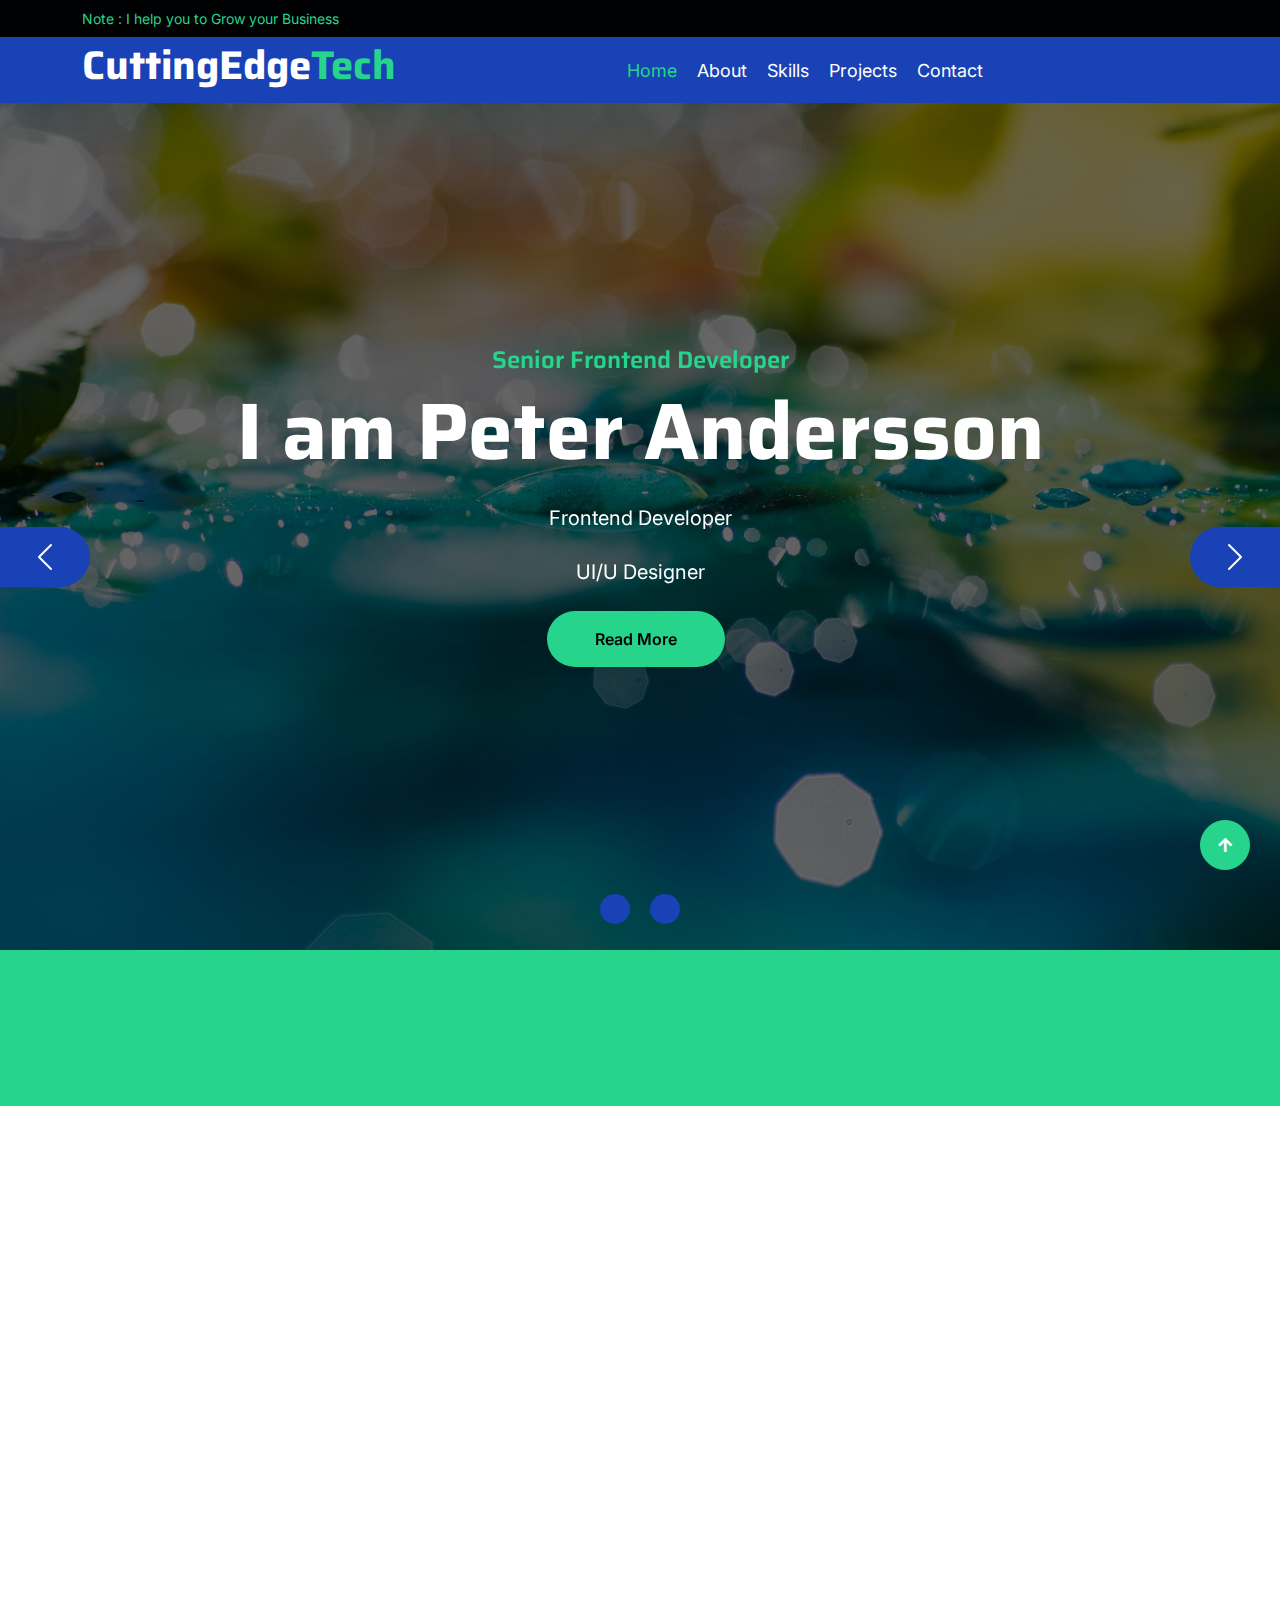
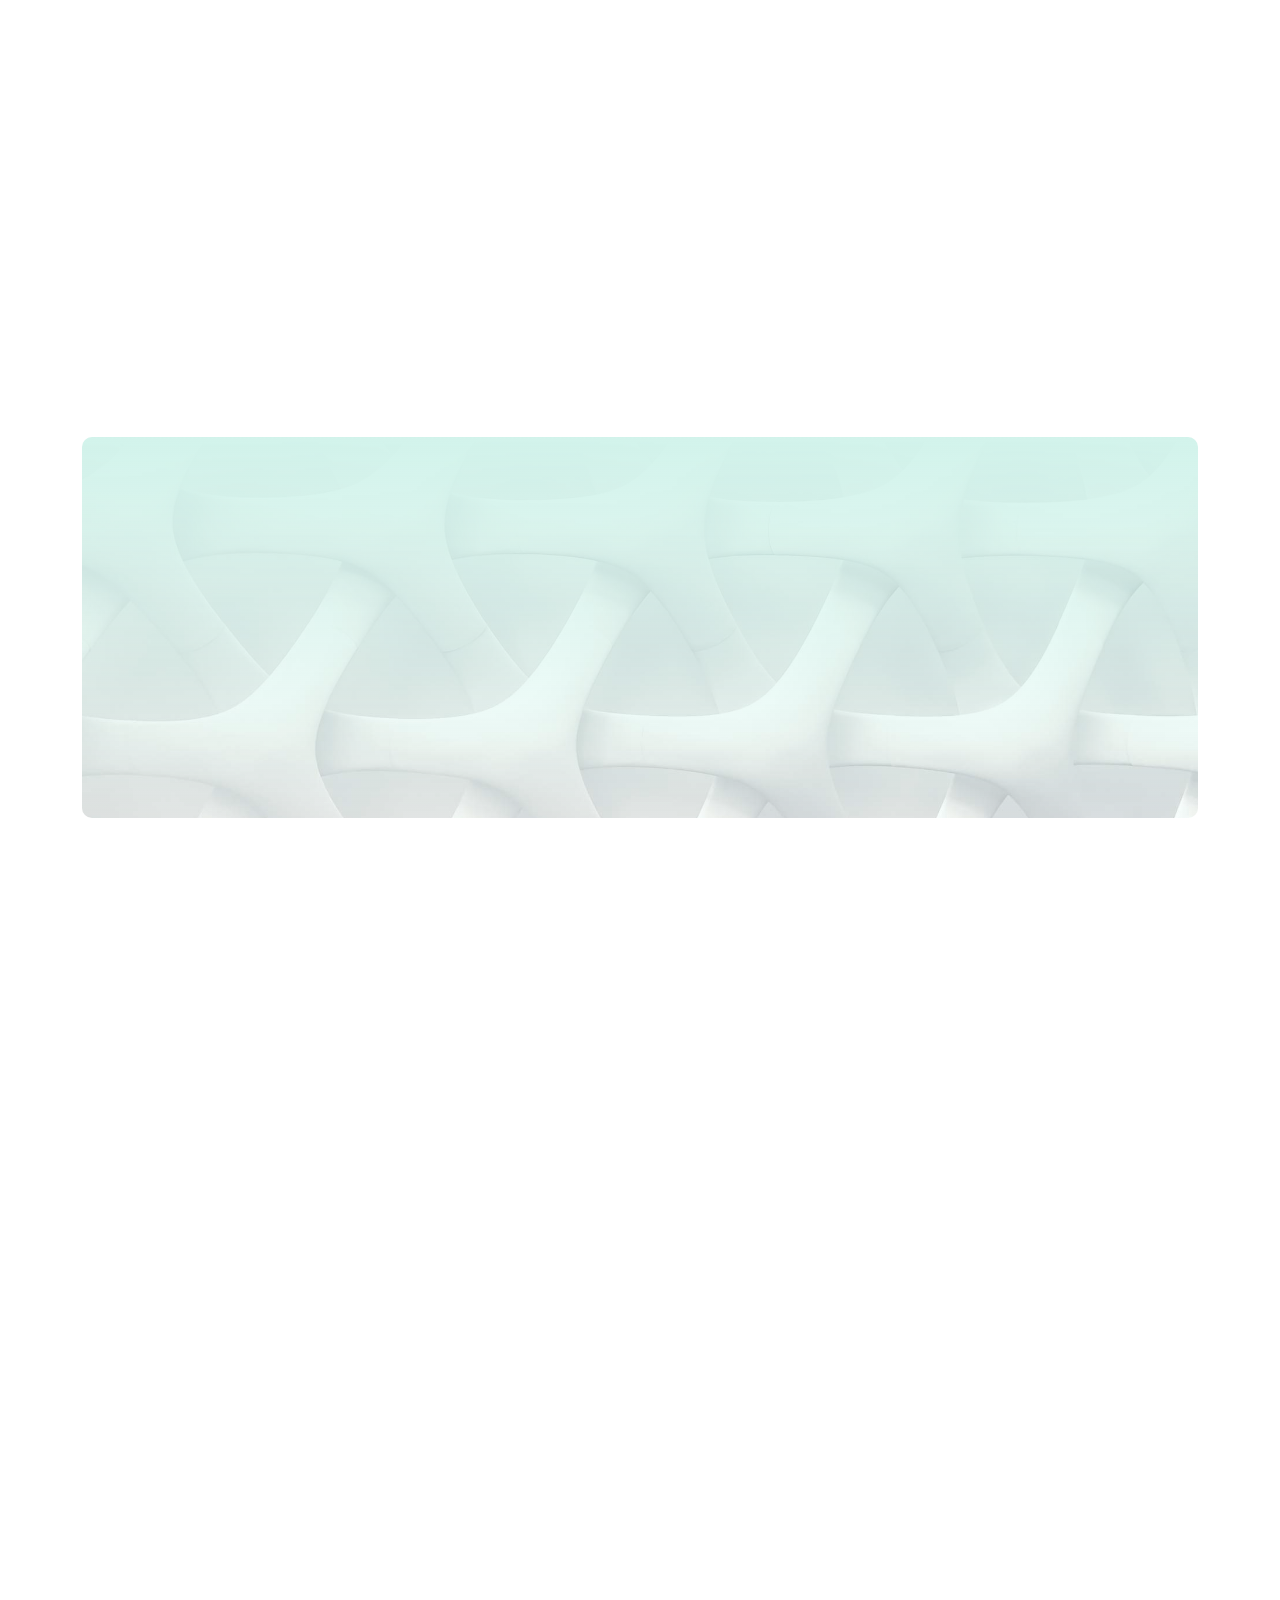
==== index.html @ ae0ea830 "initialize" ====
<!DOCTYPE html>
<html lang="en">

    <head>
        <meta charset="utf-8">
        <title>Peter Andersson</title>
        <meta content="width=device-width, initial-scale=1.0" name="viewport">
        <meta content="" name="keywords">
        <meta content="" name="description">

        <!-- Google Web Fonts -->
        <link rel="preconnect" href="https://fonts.googleapis.com">
        <link rel="preconnect" href="https://fonts.gstatic.com" crossorigin>
        <link href="https://fonts.googleapis.com/css2?family=Inter:wght@400;500;600&family=Saira:wght@500;600;700&display=swap" rel="stylesheet"> 

        <!-- Icon Font Stylesheet -->
        <link href="https://cdnjs.cloudflare.com/ajax/libs/font-awesome/5.10.0/css/all.min.css" rel="stylesheet">
        <link href="https://cdn.jsdelivr.net/npm/bootstrap-icons@1.4.1/font/bootstrap-icons.css" rel="stylesheet">

        <!-- Libraries Stylesheet -->
        <link href="lib/animate/animate.min.css" rel="stylesheet">
        <link href="lib/owlcarousel/assets/owl.carousel.min.css" rel="stylesheet">

        <!-- Customized Bootstrap Stylesheet -->
        <link href="css/bootstrap.min.css" rel="stylesheet">

        <!-- Template Stylesheet -->
        <link href="css/style.css" rel="stylesheet">
    </head>

    <body>
        <!-- Spinner Start -->
        <div id="spinner" class="show position-fixed translate-middle w-100 vh-100 top-50 start-50 d-flex align-items-center justify-content-center">
            <div class="spinner-grow text-primary" role="status"></div>
        </div>
        <!-- Spinner End -->

        <!-- Topbar Start -->
        <div class="container-fluid bg-dark py-2 d-none d-md-flex">
            <div class="container">
                <div class="d-flex justify-content-between topbar">
                    <!-- <div class="top-info">
                        <small class="me-3 text-white-50"><a href="#"><i class="fas fa-map-marker-alt me-2 text-secondary"></i></a>23 Ranking Street, New York</small>
                        <small class="me-3 text-white-50"><a href="#"><i class="fas fa-envelope me-2 text-secondary"></i></a>Email@Example.com</small>
                    </div> -->
                    <div id="note" class="text-secondary d-none d-xl-flex"><small>Note : I help you to Grow your Business</small></div>
                    <!-- <div class="top-link">
                        <a href="" class="bg-light nav-fill btn btn-sm-square rounded-circle"><i class="fab fa-facebook-f text-primary"></i></a>
                        <a href="" class="bg-light nav-fill btn btn-sm-square rounded-circle"><i class="fab fa-twitter text-primary"></i></a>
                        <a href="" class="bg-light nav-fill btn btn-sm-square rounded-circle"><i class="fab fa-instagram text-primary"></i></a>
                        <a href="" class="bg-light nav-fill btn btn-sm-square rounded-circle me-0"><i class="fab fa-linkedin-in text-primary"></i></a>
                    </div> -->
                </div>
            </div>
        </div>
        <!-- Topbar End -->

        <!-- Navbar Start -->
        <div class="container-fluid bg-primary">
            <div class="container">
                <nav class="navbar navbar-dark navbar-expand-lg py-0">
                    <a href="index.html" class="navbar-brand">
                        <h1 class="text-white fw-bold d-block">CuttingEdge<span class="text-secondary">Tech</span> </h1>
                    </a>
                    <button type="button" class="navbar-toggler me-0" data-bs-toggle="collapse" data-bs-target="#navbarCollapse">
                        <span class="navbar-toggler-icon"></span>
                    </button>
                    <div class="collapse navbar-collapse bg-transparent" id="navbarCollapse">
                        <div class="navbar-nav ms-auto mx-xl-auto p-0">
                            <a href="index.html" class="nav-item nav-link active text-secondary">Home</a>
                            <a href="about.html" class="nav-item nav-link">About</a>
                            <a href="service.html" class="nav-item nav-link">Skills</a>
                            <a href="project.html" class="nav-item nav-link">Projects</a>
                            <a href="contact.html" class="nav-item nav-link">Contact</a>
                            <!-- <div class="nav-item dropdown">
                                <a href="#" class="nav-link dropdown-toggle" data-bs-toggle="dropdown">Pages</a>
                                <div class="dropdown-menu rounded">
                                    <a href="blog.html" class="dropdown-item">Our Blog</a>
                                    <a href="team.html" class="dropdown-item">Our Team</a> -->
                                    <!-- <a href="testimonial.html" class="dropdown-item">Testimonial</a>
                                    <a href="404.html" class="dropdown-item">404 Page</a>
                                </div>
                            </div> --> 
                            
                        </div>
                    </div>
                    <!-- <div class="d-none d-xl-flex flex-shirink-0">
                        <div id="phone-tada" class="d-flex align-items-center justify-content-center me-4">
                            <a href="" class="position-relative animated tada infinite">
                                <i class="fa fa-phone-alt text-white fa-2x"></i>
                                <div class="position-absolute" style="top: -7px; left: 20px;">
                                    <span><i class="fa fa-comment-dots text-secondary"></i></span>
                                </div>
                            </a>
                        </div>
                        <div class="d-flex flex-column pe-4 border-end">
                            <span class="text-white-50">Have any questions?</span>
                            <span class="text-secondary">Call: + 0123 456 7890</span>
                        </div>
                        <!-- <div class="d-flex align-items-center justify-content-center ms-4 ">
                            <a href="#"><i class="bi bi-search text-white fa-2x"></i> </a>
                        </div> -->
                    </div> 
                </nav>
            </div>
        </div>
        <!-- Navbar End -->

        <!-- Carousel Start -->
        <div class="container-fluid px-0">
            <div id="carouselId" class="carousel slide" data-bs-ride="carousel">
                <ol class="carousel-indicators">
                    <li data-bs-target="#carouselId" data-bs-slide-to="0" class="active" aria-current="true" aria-label="First slide"></li>
                    <li data-bs-target="#carouselId" data-bs-slide-to="1" aria-label="Second slide"></li>
                </ol>
                <div class="carousel-inner" role="listbox">
                    <div class="carousel-item active">
                        <img src="img/carousel-1.jpg" class="img-fluid" alt="First slide">
                        <div class="carousel-caption">
                            <div class="container carousel-content">
                                <h6 class="text-secondary h4 animated fadeInUp">Senior Frontend Developer</h6>
                                <h1 class="text-white display-1 mb-4 animated fadeInRight">I am Peter Andersson</h1>
                                <p class="mb-4 text-white fs-5 animated fadeInDown">Frontend Developer</p>
                                <p class="mb-4 text-white fs-5 animated fadeInDown">UI/U Designer</p>
                                <a href="my resume.pdf" class="me-2"><button type="button" class="px-4 py-sm-3 px-sm-5 btn btn-primary rounded-pill carousel-content-btn1 animated fadeInLeft">Read More</button></a>
                                <!-- <a href="" class="ms-2"><button type="button" class="px-4 py-sm-3 px-sm-5 btn btn-primary rounded-pill carousel-content-btn2 animated fadeInRight">Contact Us</button></a> -->
                            </div>
                        </div>
                    </div>
                    <div class="carousel-item">
                        <img src="img/carousel-2.jpg" class="img-fluid" alt="Second slide">
                        <div class="carousel-caption">
                            <div class="container carousel-content">
                                <!-- <h6 class="text-secondary h4 animated fadeInUp">Senior Frontend Developer</h6> -->
                                <h1 class="text-white display-1 mb-4 animated fadeInLeft">Quality IT Services You Really Need!</h1>
                                <p class="mb-4 text-white fs-5 animated fadeInDown">Here you can get Exciting, Sophisticated website as well as Beautiful and Cool WITH ME!</p>
                                <a href="my resume.pdf" class="me-2"><button type="button" class="px-4 py-sm-3 px-sm-5 btn btn-primary rounded-pill carousel-content-btn1 animated fadeInLeft">Read More</button></a>
                                <!-- <a href="" class="ms-2"><button type="button" class="px-4 py-sm-3 px-sm-5 btn btn-primary rounded-pill carousel-content-btn2 animated fadeInRight">Contact Us</button></a> -->
                            </div>
                        </div>
                    </div>
                </div>
                <button class="carousel-control-prev" type="button" data-bs-target="#carouselId" data-bs-slide="prev">
                    <span class="carousel-control-prev-icon" aria-hidden="true"></span>
                    <span class="visually-hidden">Previous</span>
                </button>
                <button class="carousel-control-next" type="button" data-bs-target="#carouselId" data-bs-slide="next">
                    <span class="carousel-control-next-icon" aria-hidden="true"></span>
                    <span class="visually-hidden">Next</span>
                </button>
            </div>
        </div>
        <!-- Carousel End -->


        <!-- Fact Start -->
        <div class="container-fluid bg-secondary py-5">
            <div class="container">
                <div class="row">
                    <div class="col-lg-3 wow fadeIn" data-wow-delay=".1s">
                        <div class="d-flex counter">
                            <h1 class="me-3 text-primary counter-value">30</h1>
                            <h5 class="text-white mt-1">Devtime Decrease <span class="text-primary">Together</span></h5>
                        </div>
                    </div>
                    <div class="col-lg-3 wow fadeIn" data-wow-delay=".3s">
                        <div class="d-flex counter">
                            <h1 class="me-3 text-primary counter-value">25</h1>
                            <h5 class="text-white mt-1">User Satisfy <br><span class="text-primary">Together</span></h5>
                        </div>
                    </div>
                    <div class="col-lg-3 wow fadeIn" data-wow-delay=".5s">
                        <div class="d-flex counter">
                            <h1 class="me-3 text-primary counter-value">100</h1>
                            <h5 class="text-white mt-1">Integration with system <span class="text-primary">Together</span></h5>
                        </div>
                    </div>
                    <div class="col-lg-3 wow fadeIn" data-wow-delay=".5s">
                        <div class="d-flex counter">
                            <h1 class="me-3 text-primary counter-value">100</h1>
                            <h5 class="text-white mt-1">Updating Speed <span class="text-primary">Together</span></h5>
                        </div>
                    </div>
                    
                </div>
            </div>
        </div>
        <!-- Fact End -->


        <!-- About Start -->
        <div class="container-fluid py-5">
            <div class="container pt-5">
                <div class="row g-5">
                    <div class="col-lg-5 col-md-6 col-sm-12 wow fadeIn" data-wow-delay=".3s">
                        <div class="h-100 position-relative">
                            <img src="img/about-1.jpg" class="img-fluid w-75 rounded" alt="" style="margin-bottom: 25%;">
                            <div class="position-absolute w-75" style="top: 25%; left: 25%;">
                                <img src="img/about-2.jpg" class="img-fluid w-100 rounded" alt="">
                            </div>
                        </div>
                    </div>
                    <div class="col-lg-7 col-md-6 col-sm-12 wow fadeIn" data-wow-delay=".5s">
                        <h5 class="text-primary">About Me</h5>
                        <h1 class="mb-4">Web Developer</h1>
                        <p>Experienced Senior Frontend Developer with a strong foundation in UI design, dedicated to creating visually stunning and highly functional web applications. With a background in Computer Science and a passion for user-centric design, I excel at bridging the gap between design and development. I bring a proven track record of collaborating with cross-functional teams, transforming wireframes into seamless user experiences, and optimizing web performance. Proficient in modern frontend technologies, frameworks, and design tools, I am committed to delivering outstanding results that enhance user engagement and satisfaction. My ability to mentor junior developers and maintain brand consistency ensures a holistic approach to creating captivating digital experiences.</p>
                        <!-- <p class="mb-4">Pellentesque aliquam dolor eget urna ultricies tincidunt. Nam volutpat libero sit amet leo cursus, ac viverra eros tristique. Morbi quis quam mi. Cras vel gravida eros. Proin scelerisque quam nec elementum viverra. Suspendisse viverra hendrerit diam in tempus.</p>
                        <a href="" class="btn btn-secondary rounded-pill px-5 py-3 text-white">More Details</a> -->
                    </div>
                </div>
            </div>
        </div>
        <!-- About End -->


        <!-- Services Start -->
        <div class="container-fluid services py-5 mb-5">
            <div class="container">
                <div class="text-center mx-auto pb-5 wow fadeIn" data-wow-delay=".3s" style="max-width: 600px;">
                    <h5 class="text-primary">My Skills</h5>
                    <h1>Skills Built Specifically For Your Business</h1>
                </div>
                <div class="row g-5 services-inner">
                    <div class="col-md-6 col-lg-4 wow fadeIn" data-wow-delay=".3s">
                        <div class="services-item bg-light">
                            <div class="p-4 text-center services-content">
                                <div class="services-content-icon">
                                    <i class="fa fa-code fa-7x mb-4 text-primary"></i>
                                    <h4 class="mb-3">Web Design</h4>
                                    <!-- <p class="mb-4">Lorem ipsum dolor sit amet elit. Sed efficitur quis purus ut interdum. Aliquam dolor eget urna ultricies tincidunt.</p>
                                    <a href="" class="btn btn-secondary text-white px-5 py-3 rounded-pill">Read More</a> -->
                                </div>
                            </div>
                        </div>
                    </div>
                    <div class="col-md-6 col-lg-4 wow fadeIn" data-wow-delay=".5s">
                        <div class="services-item bg-light">
                            <div class="p-4 text-center services-content">
                                <div class="services-content-icon">
                                    <i class="fa fa-file-code fa-7x mb-4 text-primary"></i>
                                    <h4 class="mb-3">Web Development</h4>
                                    <!-- <p class="mb-4">Lorem ipsum dolor sit amet elit. Sed efficitur quis purus ut interdum. Aliquam dolor eget urna ultricies tincidunt.</p>
                                    <a href="" class="btn btn-secondary text-white px-5 py-3 rounded-pill">Read More</a> -->
                                </div>
                            </div>
                        </div>
                    </div>
                    <div class="col-md-6 col-lg-4 wow fadeIn" data-wow-delay=".7s">
                        <div class="services-item bg-light">
                            <div class="p-4 text-center services-content">
                                <div class="services-content-icon">
                                    <i class="fa fa-external-link-alt fa-7x mb-4 text-primary"></i>
                                    <h4 class="mb-3">UI/UX Design</h4>
                                    <!-- <p class="mb-4">Lorem ipsum dolor sit amet elit. Sed efficitur quis purus ut interdum. Aliquam dolor eget urna ultricies tincidunt.</p>
                                    <a href="" class="btn btn-secondary text-white px-5 py-3 rounded-pill">Read More</a> -->
                                </div>
                            </div>
                        </div>
                    </div>
                    <div class="col-md-6 col-lg-4 wow fadeIn" data-wow-delay=".3s">
                        <div class="services-item bg-light">
                            <div class="p-4 text-center services-content">
                                <div class="services-content-icon">
                                    <i class="fas fa-user-secret fa-7x mb-4 text-primary"></i>
                                    <h4 class="mb-3">Web Cecurity</h4>
                                    <!-- <p class="mb-4">Lorem ipsum dolor sit amet elit. Sed efficitur quis purus ut interdum. Aliquam dolor eget urna ultricies tincidunt.</p>
                                    <a href="" class="btn btn-secondary text-white px-5 py-3 rounded-pill">Read More</a> -->
                                </div>
                                
                            </div>
                        </div>
                    </div>
                    <div class="col-md-6 col-lg-4 wow fadeIn" data-wow-delay=".5s">
                        <div class="services-item bg-light">
                            <div class="p-4 text-center services-content">
                                <div class="services-content-icon">
                                    <i class="fa fa-envelope-open fa-7x mb-4 text-primary"></i>
                                    <h4 class="mb-3">Digital Marketing</h4>
                                    <!-- <p class="mb-4">Lorem ipsum dolor sit amet elit. Sed efficitur quis purus ut interdum. Aliquam dolor eget urna ultricies tincidunt.</p>
                                    <a href="" class="btn btn-secondary text-white px-5 py-3 rounded-pill">Read More</a> -->
                                </div>
                            </div>
                        </div>
                    </div>
                    <div class="col-md-6 col-lg-4 wow fadeIn" data-wow-delay=".7s">
                        <div class="services-item bg-light">
                            <div class="p-4 text-center services-content">
                                <div class="services-content-icon">
                                    <i class="fas fa-laptop fa-7x mb-4 text-primary"></i>
                                    <h4 class="mb-3">Programming</h4>
                                    <!-- <p class="mb-4">Lorem ipsum dolor sit amet elit. Sed efficitur quis purus ut interdum. Aliquam dolor eget urna ultricies tincidunt.</p>
                                    <a href="" class="btn btn-secondary text-white px-5 py-3 rounded-pill">Read More</a> -->
                                </div>
                            </div>
                        </div>
                    </div>
                </div>
            </div>
        </div>
        <!-- Services End -->


        <!-- Project Start -->
        <div class="container-fluid project py-5 mb-5">
            <div class="container">
                <div class="text-center mx-auto pb-5 wow fadeIn" data-wow-delay=".3s" style="max-width: 600px;">
                    <h5 class="text-primary">My Project</h5>
                    <h1>My Recently Completed Projects</h1>
                </div>
                <div class="row g-5">
                    <div class="col-md-6 col-lg-4 wow fadeIn" data-wow-delay=".3s">
                        <div class="project-item">
                            <div class="project-img">
                                <img src="img/project-1.jpg" class="img-fluid w-100 rounded" alt="">
                                <div class="project-content">
                                    <a href="#" class="text-center">
                                        <h4 class="text-secondary">Web design</h4>
                                        <p class="m-0 text-white">Web Analysis</p>
                                    </a>
                                </div>
                            </div>
                        </div>
                    </div>
                    <div class="col-md-6 col-lg-4 wow fadeIn" data-wow-delay=".5s">
                        <div class="project-item">
                            <div class="project-img">
                                <img src="img/project-2.jpg" class="img-fluid w-100 rounded" alt="">
                                <div class="project-content">
                                    <a href="#" class="text-center">
                                        <h4 class="text-secondary">Cyber Security</h4>
                                        <p class="m-0 text-white">Cyber Security Core</p>
                                    </a>
                                </div>
                            </div>
                        </div>
                    </div>
                    <div class="col-md-6 col-lg-4 wow fadeIn" data-wow-delay=".7s">
                        <div class="project-item">
                            <div class="project-img">
                                <img src="img/project-3.jpg" class="img-fluid w-100 rounded" alt="">
                                <div class="project-content">
                                    <a href="#" class="text-center">
                                        <h4 class="text-secondary">Mobile Info</h4>
                                        <p class="m-0 text-white">Upcomming Phone</p>
                                    </a>
                                </div>
                            </div>
                        </div>
                    </div>
                    <div class="col-md-6 col-lg-4 wow fadeIn" data-wow-delay=".3s">
                        <div class="project-item">
                            <div class="project-img">
                                <img src="img/project-4.jpg" class="img-fluid w-100 rounded" alt="">
                                <div class="project-content">
                                    <a href="#" class="text-center">
                                        <h4 class="text-secondary">Web Development</h4>
                                        <p class="m-0 text-white">Web Analysis</p>
                                    </a>
                                </div>
                            </div>
                        </div>
                    </div>
                    <div class="col-md-6 col-lg-4 wow fadeIn" data-wow-delay=".5s">
                        <div class="project-item">
                            <div class="project-img">
                                <img src="img/project-5.jpg" class="img-fluid w-100 rounded" alt="">
                                <div class="project-content">
                                    <a href="#" class="text-center">
                                        <h4 class="text-secondary">Digital Marketing</h4>
                                        <p class="m-0 text-white">Marketing Analysis</p>
                                    </a>
                                </div>
                            </div>
                        </div>
                    </div>
                    <div class="col-md-6 col-lg-4 wow fadeIn" data-wow-delay=".7s">
                        <div class="project-item">
                            <div class="project-img">
                                <img src="img/project-6.jpg" class="img-fluid w-100 rounded" alt="">
                                <div class="project-content">
                                    <a href="#" class="text-center">
                                        <h4 class="text-secondary">keyword Research</h4>
                                        <p class="m-0 text-white">keyword Analysis</p>
                                    </a>
                                </div>
                            </div>
                        </div>
                    </div>
                </div>
            </div>
        </div>
        <!-- Project End -->


        <!-- Blog Start -->
        <!-- <div class="container-fluid blog py-5 mb-5">
            <div class="container">
                <div class="text-center mx-auto pb-5 wow fadeIn" data-wow-delay=".3s" style="max-width: 600px;">
                    <h5 class="text-primary">Our Blog</h5>
                    <h1>Latest Blog & News</h1>
                </div>
                <div class="row g-5 justify-content-center">
                    <div class="col-lg-6 col-xl-4 wow fadeIn" data-wow-delay=".3s">
                        <div class="blog-item position-relative bg-light rounded">
                            <img src="img/blog-1.jpg" class="img-fluid w-100 rounded-top" alt="">
                            <span class="position-absolute px-4 py-3 bg-primary text-white rounded" style="top: -28px; right: 20px;">Web Design</span>
                            <div class="blog-btn d-flex justify-content-between position-relative px-3" style="margin-top: -75px;">
                                <div class="blog-icon btn btn-secondary px-3 rounded-pill my-auto">
                                    <a href="" class="btn text-white">Read More</a>
                                </div>
                                <div class="blog-btn-icon btn btn-secondary px-4 py-3 rounded-pill ">
                                    <div class="blog-icon-1">
                                        <p class="text-white px-2">Share<i class="fa fa-arrow-right ms-3"></i></p>
                                    </div>
                                    <div class="blog-icon-2">
                                        <a href="" class="btn me-1"><i class="fab fa-facebook-f text-white"></i></a>
                                        <a href="" class="btn me-1"><i class="fab fa-twitter text-white"></i></a>
                                        <a href="" class="btn me-1"><i class="fab fa-instagram text-white"></i></a>
                                    </div>
                                </div>
                            </div>
                            <div class="blog-content text-center position-relative px-3" style="margin-top: -25px;">
                                <img src="img/admin.jpg" class="img-fluid rounded-circle border border-4 border-white mb-3" alt="">
                                <h5 class="">By Daniel Martin</h5>
                                <span class="text-secondary">24 March 2023</span>
                                <p class="py-2">Lorem ipsum dolor sit amet elit. Sed efficitur quis purus ut interdum. Aliquam dolor eget urna ultricies tincidunt libero sit amet</p>
                            </div>
                            <div class="blog-coment d-flex justify-content-between px-4 py-2 border bg-primary rounded-bottom">
                                <a href="" class="text-white"><small><i class="fas fa-share me-2 text-secondary"></i>5324 Share</small></a>
                                <a href="" class="text-white"><small><i class="fa fa-comments me-2 text-secondary"></i>5 Comments</small></a>
                            </div>
                        </div>
                    </div>
                    <div class="col-lg-6 col-xl-4 wow fadeIn" data-wow-delay=".5s">
                        <div class="blog-item position-relative bg-light rounded">
                            <img src="img/blog-2.jpg" class="img-fluid w-100 rounded-top" alt="">
                            <span class="position-absolute px-4 py-3 bg-primary text-white rounded" style="top: -28px; right: 20px;">Development</span>
                            <div class="blog-btn d-flex justify-content-between position-relative px-3" style="margin-top: -75px;">
                                <div class="blog-icon btn btn-secondary px-3 rounded-pill my-auto">
                                    <a href="" class="btn text-white ">Read More</a>
                                </div>
                                <div class="blog-btn-icon btn btn-secondary px-4 py-3 rounded-pill ">
                                    <div class="blog-icon-1">
                                        <p class="text-white px-2">Share<i class="fa fa-arrow-right ms-3"></i></p>
                                    </div>
                                    <div class="blog-icon-2">
                                        <a href="" class="btn me-1"><i class="fab fa-facebook-f text-white"></i></a>
                                        <a href="" class="btn me-1"><i class="fab fa-twitter text-white"></i></a>
                                        <a href="" class="btn me-1"><i class="fab fa-instagram text-white"></i></a>
                                    </div>
                                </div>
                            </div>
                            <div class="blog-content text-center position-relative px-3" style="margin-top: -25px;">
                                <img src="img/admin.jpg" class="img-fluid rounded-circle border border-4 border-white mb-3" alt="">
                                <h5 class="">By Daniel Martin</h5>
                                <span class="text-secondary">23 April 2023</span>
                                <p class="py-2">Lorem ipsum dolor sit amet elit. Sed efficitur quis purus ut interdum. Aliquam dolor eget urna ultricies tincidunt libero sit amet</p>
                            </div>
                            <div class="blog-coment d-flex justify-content-between px-4 py-2 border bg-primary rounded-bottom">
                                <a href="" class="text-white"><small><i class="fas fa-share me-2 text-secondary"></i>5324 Share</small></a>
                                <a href="" class="text-white"><small><i class="fa fa-comments me-2 text-secondary"></i>5 Comments</small></a>
                            </div>
                        </div>
                    </div>
                    <div class="col-lg-6 col-xl-4 wow fadeIn" data-wow-delay=".7s">
                        <div class="blog-item position-relative bg-light rounded">
                            <img src="img/blog-3.jpg" class="img-fluid w-100 rounded-top" alt="">
                            <span class="position-absolute px-4 py-3 bg-primary text-white rounded" style="top: -28px; right: 20px;">Mobile App</span>
                            <div class="blog-btn d-flex justify-content-between position-relative px-3" style="margin-top: -75px;">
                                <div class="blog-icon btn btn-secondary px-3 rounded-pill my-auto">
                                    <a href="" class="btn text-white ">Read More</a>
                                </div>
                                <div class="blog-btn-icon btn btn-secondary px-4 py-3 rounded-pill ">
                                    <div class="blog-icon-1">
                                        <p class="text-white px-2">Share<i class="fa fa-arrow-right ms-3"></i></p>
                                    </div>
                                    <div class="blog-icon-2">
                                        <a href="" class="btn me-1"><i class="fab fa-facebook-f text-white"></i></a>
                                        <a href="" class="btn me-1"><i class="fab fa-twitter text-white"></i></a>
                                        <a href="" class="btn me-1"><i class="fab fa-instagram text-white"></i></a>
                                    </div>
                                </div>
                            </div>
                            <div class="blog-content text-center position-relative px-3" style="margin-top: -25px;">
                                <img src="img/admin.jpg" class="img-fluid rounded-circle border border-4 border-white mb-3" alt="">
                                <h5 class="">By Daniel Martin</h5>
                                <span class="text-secondary">30 jan 2023</span>
                                <p class="py-2">Lorem ipsum dolor sit amet elit. Sed efficitur quis purus ut interdum. Aliquam dolor eget urna ultricies tincidunt libero sit amet</p>
                            </div>
                            <div class="blog-coments d-flex justify-content-between px-4 py-2 border bg-primary rounded-bottom">
                                <a href="" class="text-white"><small><i class="fas fa-share me-2 text-secondary"></i>5324 Share</small></a>
                                <a href="" class="text-white"><small><i class="fa fa-comments me-2 text-secondary"></i>5 Comments</small></a>
                            </div>
                        </div>
                    </div>
                </div>
            </div>
        </div> -->
        <!-- Blog End -->


        <!-- Team Start -->
        <!-- <div class="container-fluid py-5 mb-5 team">
            <div class="container">
                <div class="text-center mx-auto pb-5 wow fadeIn" data-wow-delay=".3s" style="max-width: 600px;">
                    <h5 class="text-primary">Our Team</h5>
                    <h1>Meet our expert Team</h1>
                </div>
                <div class="owl-carousel team-carousel wow fadeIn" data-wow-delay=".5s">
                    <div class="rounded team-item">
                        <div class="team-content">
                            <div class="team-img-icon">
                                <div class="team-img rounded-circle">
                                    <img src="img/team-1.jpg" class="img-fluid w-100 rounded-circle" alt="">
                                </div>
                                <div class="team-name text-center py-3">
                                    <h4 class="">Full Name</h4>
                                    <p class="m-0">Designation</p>
                                </div>
                                <div class="team-icon d-flex justify-content-center pb-4">
                                    <a class="btn btn-square btn-secondary text-white rounded-circle m-1" href=""><i class="fab fa-facebook-f"></i></a>
                                    <a class="btn btn-square btn-secondary text-white rounded-circle m-1" href=""><i class="fab fa-twitter"></i></a>
                                    <a class="btn btn-square btn-secondary text-white rounded-circle m-1" href=""><i class="fab fa-instagram"></i></a>
                                    <a class="btn btn-square btn-secondary text-white rounded-circle m-1" href=""><i class="fab fa-linkedin-in"></i></a>
                                </div>
                            </div>
                        </div>
                    </div>
                    <div class="rounded team-item">
                        <div class="team-content">
                            <div class="team-img-icon">
                                <div class="team-img rounded-circle">
                                    <img src="img/team-2.jpg" class="img-fluid w-100 rounded-circle" alt="">
                                </div>
                                <div class="team-name text-center py-3">
                                    <h4 class="">Full Name</h4>
                                    <p class="m-0">Designation</p>
                                </div>
                                <div class="team-icon d-flex justify-content-center pb-4">
                                    <a class="btn btn-square btn-secondary text-white rounded-circle m-1" href=""><i class="fab fa-facebook-f"></i></a>
                                    <a class="btn btn-square btn-secondary text-white rounded-circle m-1" href=""><i class="fab fa-twitter"></i></a>
                                    <a class="btn btn-square btn-secondary text-white rounded-circle m-1" href=""><i class="fab fa-instagram"></i></a>
                                    <a class="btn btn-square btn-secondary text-white rounded-circle m-1" href=""><i class="fab fa-linkedin-in"></i></a>
                                </div>
                            </div>
                        </div>
                    </div>
                    <div class="rounded team-item">
                        <div class="team-content">
                            <div class="team-img-icon">
                                <div class="team-img rounded-circle">
                                    <img src="img/team-3.jpg" class="img-fluid w-100 rounded-circle" alt="">
                                </div>
                                <div class="team-name text-center py-3">
                                    <h4 class="">Full Name</h4>
                                    <p class="m-0">Designation</p>
                                </div>
                                <div class="team-icon d-flex justify-content-center pb-4">
                                    <a class="btn btn-square btn-secondary text-white rounded-circle m-1" href=""><i class="fab fa-facebook-f"></i></a>
                                    <a class="btn btn-square btn-secondary text-white rounded-circle m-1" href=""><i class="fab fa-twitter"></i></a>
                                    <a class="btn btn-square btn-secondary text-white rounded-circle m-1" href=""><i class="fab fa-instagram"></i></a>
                                    <a class="btn btn-square btn-secondary text-white rounded-circle m-1" href=""><i class="fab fa-linkedin-in"></i></a>
                                </div>
                            </div>
                        </div>
                    </div>
                    <div class="rounded team-item">
                        <div class="team-content">
                            <div class="team-img-icon">
                                <div class="team-img rounded-circle">
                                    <img src="img/team-4.jpg" class="img-fluid w-100 rounded-circle" alt="">
                                </div>
                                <div class="team-name text-center py-3">
                                    <h4 class="">Full Name</h4>
                                    <p class="m-0">Designation</p>
                                </div>
                                <div class="team-icon d-flex justify-content-center pb-4">
                                    <a class="btn btn-square btn-secondary text-white rounded-circle m-1" href=""><i class="fab fa-facebook-f"></i></a>
                                    <a class="btn btn-square btn-secondary text-white rounded-circle m-1" href=""><i class="fab fa-twitter"></i></a>
                                    <a class="btn btn-square btn-secondary text-white rounded-circle m-1" href=""><i class="fab fa-instagram"></i></a>
                                    <a class="btn btn-square btn-secondary text-white rounded-circle m-1" href=""><i class="fab fa-linkedin-in"></i></a>
                                </div>
                            </div>
                        </div>
                    </div>
                </div>
            </div>
        </div> -->
        <!-- Team End -->

        <!-- Testimonial Start -->
        <!-- <div class="container-fluid testimonial py-5 mb-5">
            <div class="container">
                <div class="text-center mx-auto pb-5 wow fadeIn" data-wow-delay=".3s" style="max-width: 600px;">
                    <h5 class="text-primary">Our Testimonial</h5>
                    <h1>Our Client Saying!</h1>
                </div>
                <div class="owl-carousel testimonial-carousel wow fadeIn" data-wow-delay=".5s">
                    <div class="testimonial-item border p-4">
                        <div class="d-flex align-items-center">
                            <div class="">
                                <img src="img/testimonial-1.jpg" alt="">
                            </div>
                            <div class="ms-4">
                                <h4 class="text-secondary">Client Name</h4>
                                <p class="m-0 pb-3">Profession</p>
                                <div class="d-flex pe-5">
                                    <i class="fas fa-star me-1 text-primary"></i>
                                    <i class="fas fa-star me-1 text-primary"></i>
                                    <i class="fas fa-star me-1 text-primary"></i>
                                    <i class="fas fa-star me-1 text-primary"></i>
                                    <i class="fas fa-star me-1 text-primary"></i>
                                </div>
                            </div>
                        </div>
                        <div class="border-top mt-4 pt-3">
                            <p class="mb-0">Lorem ipsum dolor sit amet elit. Sed efficitur quis purus ut interdum aliquam dolor eget urna. Nam volutpat libero sit amet leo cursus, ac viverra eros morbi quis quam mi.</p>
                        </div>
                    </div>
                    <div class="testimonial-item border p-4">
                        <div class=" d-flex align-items-center">
                            <div class="">
                                <img src="img/testimonial-2.jpg" alt="">
                            </div>
                            <div class="ms-4">
                                <h4 class="text-secondary">Client Name</h4>
                                <p class="m-0 pb-3">Profession</p>
                                <div class="d-flex pe-5">
                                    <i class="fas fa-star me-1 text-primary"></i>
                                    <i class="fas fa-star me-1 text-primary"></i>
                                    <i class="fas fa-star me-1 text-primary"></i>
                                    <i class="fas fa-star me-1 text-primary"></i>
                                    <i class="fas fa-star me-1 text-primary"></i>
                                </div>
                            </div>
                        </div>
                        <div class="border-top mt-4 pt-3">
                            <p class="mb-0">Lorem ipsum dolor sit amet elit. Sed efficitur quis purus ut interdum aliquam dolor eget urna. Nam volutpat libero sit amet leo cursus, ac viverra eros morbi quis quam mi.</p>
                        </div>
                    </div>
                    <div class="testimonial-item border p-4">
                        <div class=" d-flex align-items-center">
                            <div class="">
                                <img src="img/testimonial-3.jpg" alt="">
                            </div>
                            <div class="ms-4">
                                <h4 class="text-secondary">Client Name</h4>
                                <p class="m-0 pb-3">Profession</p>
                                <div class="d-flex pe-5">
                                    <i class="fas fa-star me-1 text-primary"></i>
                                    <i class="fas fa-star me-1 text-primary"></i>
                                    <i class="fas fa-star me-1 text-primary"></i>
                                    <i class="fas fa-star me-1 text-primary"></i>
                                    <i class="fas fa-star me-1 text-primary"></i>
                                </div>
                            </div>
                        </div>
                        <div class="border-top mt-4 pt-3">
                            <p class="mb-0">Lorem ipsum dolor sit amet elit. Sed efficitur quis purus ut interdum aliquam dolor eget urna. Nam volutpat libero sit amet leo cursus, ac viverra eros morbi quis quam mi.</p>
                        </div>
                    </div>
                    <div class="testimonial-item border p-4">
                        <div class=" d-flex align-items-center">
                            <div class="">
                                <img src="img/testimonial-4.jpg" alt="">
                            </div>
                            <div class="ms-4">
                                <h4 class="text-secondary">Client Name</h4>
                                <p class="m-0 pb-3">Profession</p>
                                <div class="d-flex pe-5">
                                    <i class="fas fa-star me-1 text-primary"></i>
                                    <i class="fas fa-star me-1 text-primary"></i>
                                    <i class="fas fa-star me-1 text-primary"></i>
                                    <i class="fas fa-star me-1 text-primary"></i>
                                    <i class="fas fa-star me-1 text-primary"></i>
                                </div>
                            </div>
                        </div>
                        <div class="border-top mt-4 pt-3">
                            <p class="mb-0">Lorem ipsum dolor sit amet elit. Sed efficitur quis purus ut interdum aliquam dolor eget urna. Nam volutpat libero sit amet leo cursus, ac viverra eros morbi quis quam mi.</p>
                        </div>
                    </div>
                </div>
            </div>
        </div> -->

        <!-- Testimonial End -->


        <!-- Contact Start -->
        <div class="container-fluid py-5 mb-5">
            <div class="container">
                <div class="text-center mx-auto pb-5 wow fadeIn" data-wow-delay=".3s" style="max-width: 600px;">
                    <h5 class="text-primary">Get In Touch</h5>
                    <h1 class="mb-3">Contact for any query</h1>
                    <!-- <p class="mb-2">The contact form is currently inactive. Get a functional and working contact form with Ajax & PHP in a few minutes. Just copy and paste the files, add a little code and you're done. <a href="https://htmlcodex.com/contact-form">Download Now</a>.</p> -->
                </div>
                <div class="contact-detail position-relative p-5">
                    <div class="row g-5 mb-5 justify-content-center">
                        <div class="col-xl-4 col-lg-6 wow fadeIn" data-wow-delay=".3s">
                            <div class="d-flex  p-3 rounded">
                                <div class="flex-shrink-0 btn-square bg-secondary rounded-circle" style="width: 64px; height: 64px;">
                                    <i class="fas fa-map-marker-alt text-white"></i>
                                </div>
                                <div class="ms-3">
                                    <h4 class="text-primary">Address</h4>
                                    <a href="https://www.google.com/maps/search/Korsgatan+5,+Hoting,Sweden/@64.1137167,16.1831557,14z/data=!3m1!4b1?entry=ttu" target="_blank" class="h5">Korsgatan 5, Hoting,Sweden</a>
                                </div>
                            </div>
                        </div>
                        <div class="col-xl-4 col-lg-6 wow fadeIn" data-wow-delay=".5s">
                            <div class="d-flex  p-3 rounded">
                                <div class="flex-shrink-0 btn-square bg-secondary rounded-circle" style="width: 64px; height: 64px;">
                                    <i class="fa fa-phone text-white"></i>
                                </div>
                                <div class="ms-3">
                                    <h4 class="text-primary">Call Me</h4>
                                    <a class="h5" href="tel:0671-6668464" target="_blank">0671-6668464</a>
                                </div>
                            </div>
                        </div>
                        <div class="col-xl-4 col-lg-6 wow fadeIn" data-wow-delay=".7s">
                            <div class="d-flex  p-3 rounded">
                                <div class="flex-shrink-0 btn-square bg-secondary rounded-circle" style="width: 64px; height: 64px;">
                                    <i class="fa fa-envelope text-white"></i>
                                </div>
                                <div class="max-width">
                                    <h4 class="text-primary">Email Me</h4>
                                    <a class="h5 -ml-3" href="mailto:info@example.com" target="_blank">peterandersson098@gmail.com</a>
                                </div>
                            </div>
                        </div>
                    </div>
                    <div class="row g-5">
                        <div class="col-lg-6 wow fadeIn" data-wow-delay=".3s">
                            <img src="Sweden map.png" style="width:1200px; height:500px" alt="">
                            <!-- <div class="p-5 h-100 rounded contact-map">
                                <iframe  src="https://www.google.com/maps/search/Korsgatan+5,+Hoting,Sweden/@64.1137272,16.1934555,15z/data=!3m1!4b1?entry=ttu" ></iframe>
                            </div> -->
                        </div>
                        <!-- <div class="col-lg-6 wow fadeIn" data-wow-delay=".5s">
                            <div class="p-5 rounded contact-form">
                                <div class="mb-4">
                                    <input type="text" class="form-control border-0 py-3" placeholder="Your Name">
                                </div>
                                <div class="mb-4">
                                    <input type="email" class="form-control border-0 py-3" placeholder="Your Email">
                                </div>
                                <div class="mb-4">
                                    <input type="text" class="form-control border-0 py-3" placeholder="Project">
                                </div>
                                <div class="mb-4">
                                    <textarea class="w-100 form-control border-0 py-3" rows="6" cols="10" placeholder="Message"></textarea>
                                </div>
                                <div class="text-start">
                                    <button class="btn bg-primary text-white py-3 px-5" type="button">Send Message</button>
                                </div>
                            </div>
                        </div> -->
                    </div>
                </div>
            </div> 
        </div>
        <!-- Contact End -->


        <!-- Footer Start -->
         <div class="container-fluid footer bg-dark wow fadeIn" data-wow-delay=".3s">
            <div class="container pt-5 pb-4">
                <div class="row g-5">
                    <div class="col-lg-3 col-md-6">
                        <a href="index.html">
                            <h1 class="text-white fw-bold d-block">CE<span class="text-secondary">Tech</span> </h1>
                        </a>
                        <p class="mt-4 text-light">Here you can get Exciting, Sophisticated website as well as Beautiful and Cool WITH ME!</p>
                        <!-- <div class="d-flex hightech-link">
                            <a href="" class="btn-light nav-fill btn btn-square rounded-circle me-2"><i class="fab fa-facebook-f text-primary"></i></a>
                            <a href="" class="btn-light nav-fill btn btn-square rounded-circle me-2"><i class="fab fa-twitter text-primary"></i></a>
                            <a href="" class="btn-light nav-fill btn btn-square rounded-circle me-2"><i class="fab fa-instagram text-primary"></i></a>
                            <a href="" class="btn-light nav-fill btn btn-square rounded-circle me-0"><i class="fab fa-linkedin-in text-primary"></i></a>
                        </div> -->
                    </div>
                    <!-- <div class="col-lg-3 col-md-6">
                        <a href="#" class="h3 text-secondary">Short Link</a>
                        <div class="mt-4 d-flex flex-column short-link">
                            <a href="" class="mb-2 text-white"><i class="fas fa-angle-right text-secondary me-2"></i>About us</a>
                            <a href="" class="mb-2 text-white"><i class="fas fa-angle-right text-secondary me-2"></i>Contact us</a>
                            <a href="" class="mb-2 text-white"><i class="fas fa-angle-right text-secondary me-2"></i>Our Services</a>
                            <a href="" class="mb-2 text-white"><i class="fas fa-angle-right text-secondary me-2"></i>Our Projects</a>
                            <a href="" class="mb-2 text-white"><i class="fas fa-angle-right text-secondary me-2"></i>Latest Blog</a>
                        </div>
                    </div>
                    <div class="col-lg-3 col-md-6">
                        <a href="#" class="h3 text-secondary">Help Link</a>
                        <div class="mt-4 d-flex flex-column help-link">
                            <a href="" class="mb-2 text-white"><i class="fas fa-angle-right text-secondary me-2"></i>Terms Of use</a>
                            <a href="" class="mb-2 text-white"><i class="fas fa-angle-right text-secondary me-2"></i>Privacy Policy</a>
                            <a href="" class="mb-2 text-white"><i class="fas fa-angle-right text-secondary me-2"></i>Helps</a>
                            <a href="" class="mb-2 text-white"><i class="fas fa-angle-right text-secondary me-2"></i>FQAs</a>
                            <a href="" class="mb-2 text-white"><i class="fas fa-angle-right text-secondary me-2"></i>Contact</a>
                        </div>
                    </div> -->
                    <div class="col-lg-3 col-md-6">
                        <a href="#" class="h3 text-secondary">Contact Me</a>
                        <div class="text-white mt-4 d-flex flex-column contact-link">
                            <a href="#" class="pb-3 text-light border-bottom border-primary"><i class="fas fa-map-marker-alt text-secondary me-2"></i> Korsgatan 5, Hoting, Sweden </a>
                            <a href="#" class="py-3 text-light border-bottom border-primary"><i class="fas fa-phone-alt text-secondary me-2"></i> 0671-6668464</a>
                            <a href="#" class="py-3 text-light border-bottom border-primary"><i class="fas fa-envelope text-secondary me-2"></i> peterandersson098@gmail.com</a>
                        </div>
                    </div>
                </div>
                <hr class="text-light mt-5 mb-4">
                <div class="row">
                    <div class="col-md-6 text-center text-md-start">
                        <span class="text-light"><a href="#" class="text-secondary"><i class="fas fa-copyright text-secondary me-2"></i>Peter Andersson</a>, All right reserved.</span>
                    </div>
                    <div class="col-md-6 text-center text-md-end">
                        <!--/*** This template is free as long as you keep the footer author’s credit link/attribution link/backlink. If you'd like to use the template without the footer author’s credit link/attribution link/backlink, you can purchase the Credit Removal License from "https://htmlcodex.com/credit-removal". Thank you for your support. ***/-->
                        <span class="text-light">Designed By<a href="https://htmlcodex.com" class="text-secondary">Peter Andersson</a></span>
                    </div>
                </div>
            </div>
        </div>
        <!-- Footer End -->


        <!-- Back to Top -->
        <a href="#" class="btn btn-secondary btn-square rounded-circle back-to-top"><i class="fa fa-arrow-up text-white"></i></a>

        
        <!-- JavaScript Libraries -->
        <script src="https://ajax.googleapis.com/ajax/libs/jquery/3.6.4/jquery.min.js"></script>
        <script src="https://cdn.jsdelivr.net/npm/bootstrap@5.0.0/dist/js/bootstrap.bundle.min.js"></script>
        <script src="lib/wow/wow.min.js"></script>
        <script src="lib/easing/easing.min.js"></script>
        <script src="lib/waypoints/waypoints.min.js"></script>
        <script src="lib/owlcarousel/owl.carousel.min.js"></script>

        <!-- Template Javascript -->
        <script src="js/main.js"></script>
    </body>

</html>
---- css/style.css ----
/*** Spinner Start ***/

#spinner {
    opacity: 0;
    visibility: hidden;
    transition: opacity .8s ease-out, visibility 0s linear .5s;
    z-index: 99999;
 }

 #spinner.show {
     transition: opacity .8s ease-out, visibility 0s linear .0s;
     visibility: visible;
     opacity: 1;
 }

/*** Spinner End ***/


/*** Button Start ***/
.btn {
    font-weight: 600;
    transition: .5s;
}

.btn-square {
    width: 38px;
    height: 38px;
}

.btn-sm-square {
    width: 32px;
    height: 32px;
}

.btn-md-square {
    width: 46px;
    height: 46px;
}

.btn-lg-square {
    width: 58px;
    height: 58px;
}

.btn-square,
.btn-sm-square,
.btn-md-square,
.btn-lg-square {
    padding: 0;
    display: flex;
    align-items: center;
    justify-content: center;
    font-weight: normal;
}

.back-to-top {
    position: fixed;
    width: 50px;
    height: 50px;
    right: 30px;
    bottom: 30px;
    z-index: 99;
}

/*** Button End ***/


/*** Topbar Start ***/

.topbar .top-info {
    letter-spacing: 1px;
}

.topbar .top-link {
    display: flex;
    align-items: center;
    justify-content: center;
}

.topbar .top-link a {
    margin-right: 10px;
}

#note {
    width: 1000px;
    overflow: hidden;
}

#note small {
    position: relative;
    display: inline-block;
    animation: mymove 20s infinite;
    animation-timing-function: all;
}

@keyframes mymove {
    from {left: -100%;}
    to {left: 100%;}
}

/*** Topbar End ***/


/*** Navbar Start ***/
.navbar .navbar-nav {
    padding: 15px 0;
}

.navbar .navbar-nav .nav-link {
    padding: 10px;
    color: var(--bs-white);
    font-size: 18px;
    outline: none;
    
}

.navbar .navbar-nav .nav-link:hover,
.navbar .navbar-nav .nav-link.active {
    color: var(--bs-secondary) !important;
}

.navbar .dropdown-toggle::after {
    border: none;
    content: "\f107";
    font-family: "font awesome 5 free";
    font-weight: 900;
    vertical-align: middle;
    margin-left: 8px;
}

@media (min-width: 992px) {
    .navbar .nav-item .dropdown-menu {
        display: block;
        visibility: hidden;
        top: 100%;
        transform: rotateX(-75deg);
        transform-origin: 0% 0%;
        transition: .5s;
        opacity: 0;
    }
}

.navbar .nav-item:hover .dropdown-menu {
    transform: rotateX(0deg);
    visibility: visible;
    transition: .5s;
    opacity: 1;
}

/*** Navbar End ***/


/*** Carousel Start ***/

.carousel-item {
    position: relative;
}

.carousel-item::after {
    content: "";
    width: 100%;
    height: 100%;
    position: absolute;
    top: 0;
    left: 0;
    background: rgba(0, 0, 0, .6);
}

.carousel-caption {
    height: 100%;
    display: flex;
    align-items: center;
    justify-content: center;
    z-index: 1;
}

.carousel-item p {
    max-width: 700px;
    margin: 0 auto 35px auto;
}

.carousel-control-prev {
    width: 90px;
    height: 60px;
    position: absolute;
    top: 50%;
    left: 0;
    background: var(--bs-primary);
    border-radius: 0 50px 50px 0;
    opacity: 1;
}

.carousel-control-prev:hover {
    background: var(--bs-secondary);
    transition: .8s;
}

.carousel-control-next {
    width: 90px;
    height: 60px;
    position: absolute;
    top: 50%;
    right: 0;
    background: var(--bs-primary);
    border-radius: 50px 0 0 50px;
    opacity: 1;
}

.carousel-control-next:hover {
    background: var(--bs-secondary);
    transition: .8s;
}

.carousel-caption .carousel-content a button.carousel-content-btn1 {
    background: var(--bs-secondary);
    color: var(--bs-dark);
    opacity: 1;
    border: 0;
    border-radius: 20px;
}

.carousel-caption .carousel-content a button.carousel-content-btn1:hover {
    background: var(--bs-primary);
    color: #ffffff;
    border: 0;
    opacity: 1;
    transition: 1s;
    border-radius: 20px;
}

.carousel-caption .carousel-content a button.carousel-content-btn2 {
    background: var(--bs-primary);
    color: var(--bs-white);
    opacity: 1;
    border: 0;
    border-radius: 20px;
}

.carousel-caption .carousel-content a button.carousel-content-btn2:hover {
    background: var(--bs-secondary);
    color: var(--bs-dark);
    border: 0;
    opacity: 1;
    transition: 1s;
    border-radius: 20px;
}

#carouselId .carousel-indicators li {
    width: 30px;
    height: 10px;
    background: var(--bs-primary);
    margin: 10px;
    border-radius: 30px;
    opacity: 1;
}

#carouselId .carousel-indicators li:hover {
    background: var(--bs-secondary);
    opacity: 1;
}

@media (max-width: 992px) {
    .carousel-item {
        min-height: 500px;
    }
    
    .carousel-item img {
        min-height: 500px;
        object-fit: cover;
    }

    .carousel-item h1 {
        font-size: 40px !important;
    }

    .carousel-item p {
        font-size: 16px !important;
    }
}

@media (max-width: 768px) {
    .carousel-item {
        min-height: 400px;
    }
    
    .carousel-item img {
        min-height: 400px;
        object-fit: cover;
    }

    .carousel-item h1 {
        font-size: 28px !important;
    }

    .carousel-item p {
        font-size: 14px !important;
    }
}

.page-header {
    background: linear-gradient(rgba(0, 0, 0, .6), rgba(0, 0, 0, .6)), url(../img/carousel-1.jpg) center center no-repeat;
    background-size: cover;
}

.page-header .breadcrumb-item+.breadcrumb-item::before {
    color: var(--bs-white);
}

.page-header .breadcrumb-item,
.page-header .breadcrumb-item a {
    font-size: 18px;
    color: var(--bs-white);
}

/*** Carousel End ***/


/*** Services Start ***/

.services .services-item {
    box-shadow: 0 0 60px rgba(0, 0, 0, .2);
    width: 100%;
    height: 100%;
    border-radius: 10px;
    padding: 10px 0;
    position: relative;
}


.services-content::after {
    position: absolute;
    content: "";
    width: 100%;
    height: 0;
    top: 0;
    left: 0;
    border-radius: 10px 10px 0 0;
    background: rgba(3, 43, 243, 0.8);
    transition: .5s;
}

.services-content::after {
    top: 0;
    bottom: auto;
    border-radius: 10px 10px 10px 10px;
}

.services-item:hover .services-content::after {
    height: 100%;
    opacity: 1;
    transition: .5s;
}

.services-item:hover .services-content-icon {
    position: relative;
    z-index: 2;
}

.services-item .services-content-icon i,
.services-item .services-content-icon p {
    transition: .5s;
}

.services-item:hover .services-content-icon i {
    color: var(--bs-secondary) !important;
}

.services-item:hover .services-content-icon p {
    color: var(--bs-white);
}

/*** Services End ***/


/*** Project Start ***/

.project-img {
    position: relative;
    padding: 15px;
}

.project-img::before {
    content: "";
    position: absolute;
    width: 150px;
    height: 150px;
    top: 0;
    left: 0;
    background: var(--bs-secondary);
    border-radius: 10px;
    opacity: 1;
    z-index: -1;
    transition: .5s;
}

.project-img::after {
    content: "";
    width: 150px;
    height: 150px;
    position: absolute;
    right: 0;
    bottom: 0;
    background: var(--bs-primary);
    border-radius: 10px;
    opacity: 1;
    z-index: -1;
    transition: .5s;
}

.project-content {
    position: absolute;
    width: 100%;
    height: 100%;
    top: 0;
    left: 0;
    display: flex;
    align-items: center;
    justify-content: center;
    opacity: 0;
}

.project-content a {
    display: inline-block;
    padding: 20px 25px;
    background: var(--bs-primary);
    border-radius: 10px;
}

.project-item:hover .project-content {
    opacity: 1;
    transition: .5s;
}

.project-item:hover .project-img::before,
.project-item:hover .project-img::after {
    opacity: 0;
}

/*** Project End ***/


/*** Blog Start ***/
.blog-item .blog-btn {
    z-index: 2;
}

.blog-btn .blog-btn-icon {
    height: 50px;
    position: relative;
    overflow: hidden;
}

.blog-btn-icon .blog-icon-2 {
    display: flex;
    position: absolute;
    top: 6px;
    left: -140px;
    
}

.blog-btn-icon:hover .blog-icon-2 {
    transition: 1s;
    left: 5px;
    top: 6px;
    padding-bottom: 5px;
}
.blog-icon-1 {
    position: relative;
    top: -4px;
}
.blog-btn-icon:hover .blog-icon-1 {
    top: 0;
    right: -140px;
    transition: 1s;
}

/*** Blog End ***/


/*** Team Start ***/

.team-item {
    border-top: 30px solid var(--bs-secondary) !important;
    background: rgba(239, 239, 241, 0.8);
}

.team-content::before {
    height: 200px;
    display: block;
    content: "";
    position: relative;
    top: -101px;
    background: var(--bs-secondary);
    clip-path: polygon(50% 50%, 100% 50%, 50% 100%, 0% 50%);
    padding: 60px;
    opacity: 1;
}

.team-img-icon {
    position: relative;
    margin-top: -200px;
    padding: 30px;
    padding-bottom: 0;
}

.team-img {
    border: 15px solid var(--bs-white);
}

.team-img img {
    border: 10px solid var(--bs-secondary);
    transition: .5s;
}

.team-item:hover h4 {
    color: var(--bs-primary);
    transition: .5s;
}

.team-item:hover .team-img img {
    transform: scale(1.05);
    border: 10px solid var(--bs-secondary);
}

.team-carousel .owl-stage {
    position: relative;
    width: 100%;
    height: 100%;
}

.team-carousel .owl-nav {
    position: absolute;
    top: -100px;
    right: 50px;
    display: flex;
}

.team-carousel .owl-nav .owl-prev,
.team-carousel .owl-nav .owl-next {
    width: 56px;
    height: 56px;
    border-radius: 56px;
    margin-left: 15px;
    background: var(--bs-secondary);
    color: var(--bs-white);
    display: flex;
    align-items: center;
    justify-content: center;
    transition: .5s;
}

.team-carousel .owl-nav .owl-prev:hover,
.team-carousel .owl-nav .owl-next:hover {
    background: var(--bs-primary);
    color: var(--bs-white);
}

@media (max-width: 992px) {
    .team-carousel {
        margin-top: 3rem;
    }

    .team-carousel .owl-nav {
        top: -85px;
        left: 50%;
        right: auto;
        transform: translateX(-50%);
        margin-left: -15px;
    }
}

/*** Team End ***/


/*** Testimonial Start ***/

.testimonial-item {
    background: #e3f0eb;

}

.testimonial-carousel .owl-dots {
    margin-top: 15px;
    display: flex;
    align-items: flex-end;
    justify-content: center;
}

.testimonial-carousel .owl-dot {
    position: relative;
    display: inline-block;
    margin: 0 5px;
    width: 15px;
    height: 15px;
    background: #c1dad0;
    border-radius: 15px;
    transition: .5s;
}

.testimonial-carousel .owl-dot.active {
    width: 30px;
    background: var(--bs-primary);
}

.testimonial-carousel .owl-item.center {
    position: relative;
    z-index: 1;
}

.testimonial-carousel .owl-item .testimonial-item {
    transition: .5s;
}

.testimonial-carousel .owl-item.center .testimonial-item {
    background: #FFFFFF !important;
    box-shadow: 0 0 30px #DDDDDD;
}

/*** Testimonial End ***/


/*** Contact Start ***/
.contact-detail::before {
    position: absolute;
    content: "";
    height: 50%;
    width: 100%;
    top: 0;
    left: 0;
    background: linear-gradient(rgb(210, 243, 235, 1), rgba(230, 250, 245, .3)), url(../img/background.jpg) center center no-repeat;
    background-size: cover;
    border-radius: 10px;
    z-index: -1;
}

.contact-map {
    background: #26d48c;
}

.contact-form {
    background: #26d48c;
}

/*** Contact End ***/


/*** Footer Start ***/

.footer .short-link a,
.footer .help-link a,
.footer .contact-link a {
    transition: .5s;
}

.footer .short-link a:hover,
.footer .help-link a:hover,
.footer .contact-link a:hover {
    letter-spacing: 1px;
}

.footer .hightech-link a:hover {
    background: var(--bs-secondary);
    border: 0;
}

/*** Footer End ***/
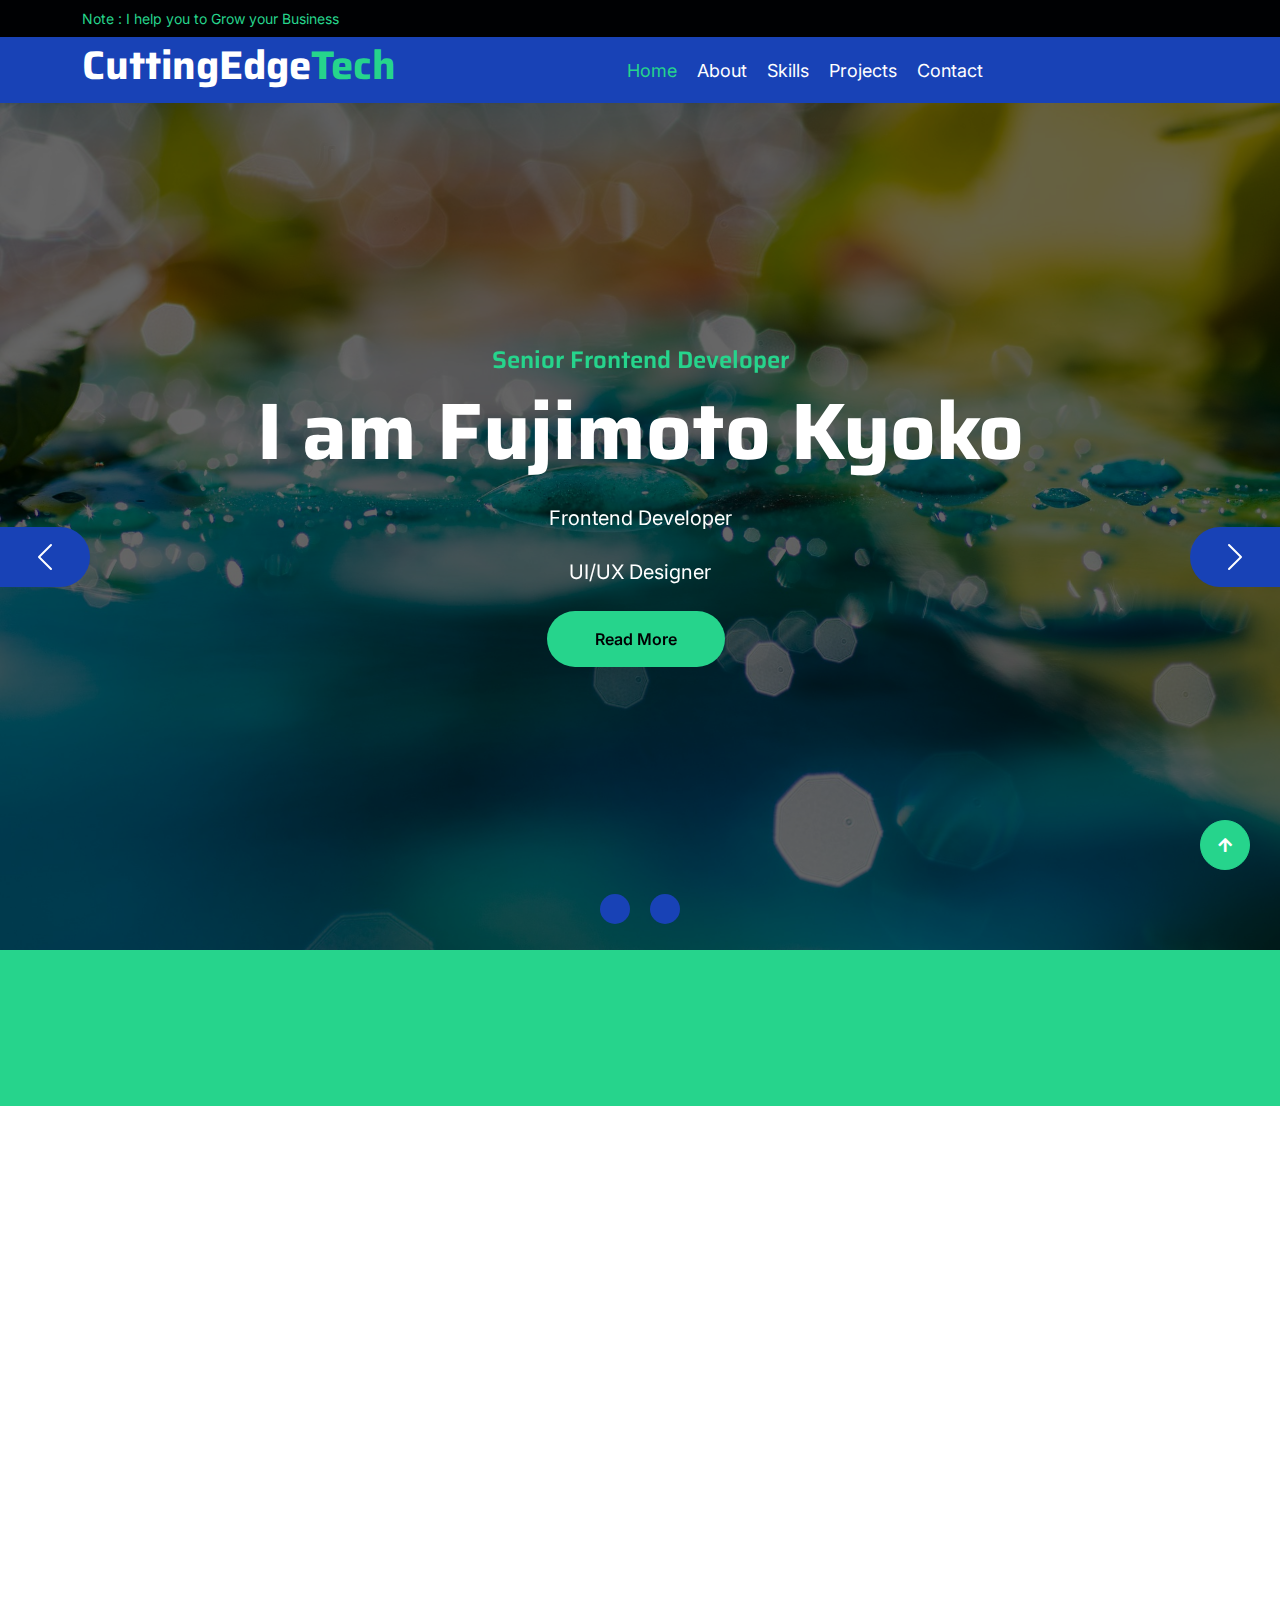
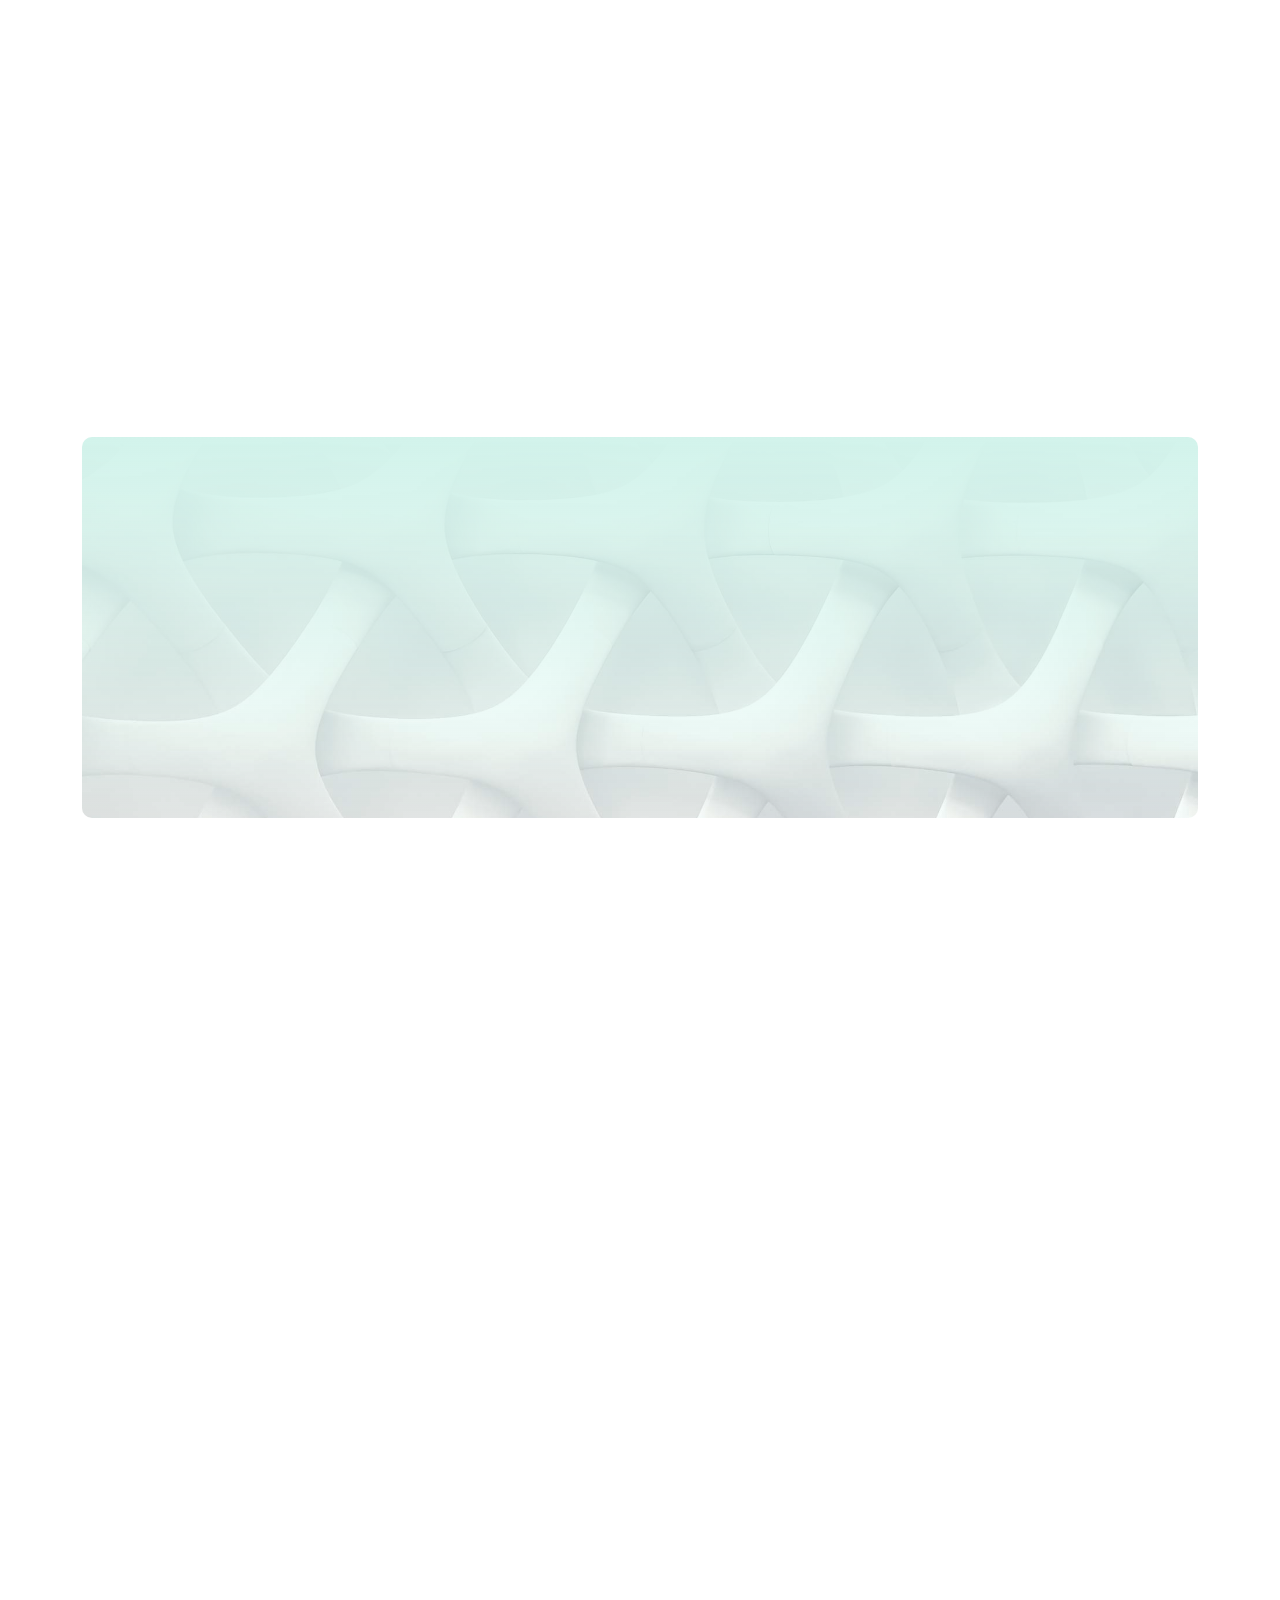
==== commit 941d21f0: "Fujimoto" ====
--- a/index.html
+++ b/index.html
@@ -3,7 +3,7 @@
 
     <head>
         <meta charset="utf-8">
-        <title>Peter Andersson</title>
+        <title>Fujimoto Kyoko</title>
         <meta content="width=device-width, initial-scale=1.0" name="viewport">
         <meta content="" name="keywords">
         <meta content="" name="description">
@@ -119,9 +119,9 @@
                         <div class="carousel-caption">
                             <div class="container carousel-content">
                                 <h6 class="text-secondary h4 animated fadeInUp">Senior Frontend Developer</h6>
-                                <h1 class="text-white display-1 mb-4 animated fadeInRight">I am Peter Andersson</h1>
+                                <h1 class="text-white display-1 mb-4 animated fadeInRight">I am Fujimoto Kyoko</h1>
                                 <p class="mb-4 text-white fs-5 animated fadeInDown">Frontend Developer</p>
-                                <p class="mb-4 text-white fs-5 animated fadeInDown">UI/U Designer</p>
+                                <p class="mb-4 text-white fs-5 animated fadeInDown">UI/UX Designer</p>
                                 <a href="my resume.pdf" class="me-2"><button type="button" class="px-4 py-sm-3 px-sm-5 btn btn-primary rounded-pill carousel-content-btn1 animated fadeInLeft">Read More</button></a>
                                 <!-- <a href="" class="ms-2"><button type="button" class="px-4 py-sm-3 px-sm-5 btn btn-primary rounded-pill carousel-content-btn2 animated fadeInRight">Contact Us</button></a> -->
                             </div>
@@ -704,7 +704,7 @@
                                 </div>
                                 <div class="ms-3">
                                     <h4 class="text-primary">Address</h4>
-                                    <a href="https://www.google.com/maps/search/Korsgatan+5,+Hoting,Sweden/@64.1137167,16.1831557,14z/data=!3m1!4b1?entry=ttu" target="_blank" class="h5">Korsgatan 5, Hoting,Sweden</a>
+                                    <a href="https://www.google.com/maps/place/Rokunohe,+Kamikita+District,+Aomori,+Japan/@40.6319242,141.2369818,12z/data=!3m1!4b1!4m6!3m5!1s0x5f9b5cc01d10a3d1:0xf97e23adc8c54f1f!8m2!3d40.6095745!4d141.3247266!16zL20vMDNxd3M5?entry=ttu" target="_blank" class="h5">Rokunohe, Kamikita, Aomori,Japan</a>
                                 </div>
                             </div>
                         </div>
@@ -715,7 +715,7 @@
                                 </div>
                                 <div class="ms-3">
                                     <h4 class="text-primary">Call Me</h4>
-                                    <a class="h5" href="tel:0671-6668464" target="_blank">0671-6668464</a>
+                                    <a class="h5" href="tel:0671-6668464" target="_blank">8185-031-0766</a>
                                 </div>
                             </div>
                         </div>
@@ -726,7 +726,7 @@
                                 </div>
                                 <div class="max-width">
                                     <h4 class="text-primary">Email Me</h4>
-                                    <a class="h5 -ml-3" href="mailto:info@example.com" target="_blank">peterandersson098@gmail.com</a>
+                                    <a class="h5 -ml-3" href="mailto:info@example.com" target="_blank">fujimotokookoo@gmail.com</a>
                                 </div>
                             </div>
                         </div>
@@ -803,20 +803,20 @@
                     <div class="col-lg-3 col-md-6">
                         <a href="#" class="h3 text-secondary">Contact Me</a>
                         <div class="text-white mt-4 d-flex flex-column contact-link">
-                            <a href="#" class="pb-3 text-light border-bottom border-primary"><i class="fas fa-map-marker-alt text-secondary me-2"></i> Korsgatan 5, Hoting, Sweden </a>
-                            <a href="#" class="py-3 text-light border-bottom border-primary"><i class="fas fa-phone-alt text-secondary me-2"></i> 0671-6668464</a>
-                            <a href="#" class="py-3 text-light border-bottom border-primary"><i class="fas fa-envelope text-secondary me-2"></i> peterandersson098@gmail.com</a>
+                            <a href="#" class="pb-3 text-light border-bottom border-primary"><i class="fas fa-map-marker-alt text-secondary me-2"></i>Rokunohe, Kamikita, Aomori,Japan</a>
+                            <a href="#" class="py-3 text-light border-bottom border-primary"><i class="fas fa-phone-alt text-secondary me-2"></i> 8185-031-0766</a>
+                            <a href="#" class="py-3 text-light border-bottom border-primary"><i class="fas fa-envelope text-secondary me-2"></i>fujimotokookoo@gmail.com</a>
                         </div>
                     </div>
                 </div>
                 <hr class="text-light mt-5 mb-4">
                 <div class="row">
                     <div class="col-md-6 text-center text-md-start">
-                        <span class="text-light"><a href="#" class="text-secondary"><i class="fas fa-copyright text-secondary me-2"></i>Peter Andersson</a>, All right reserved.</span>
+                        <span class="text-light"><a href="#" class="text-secondary"><i class="fas fa-copyright text-secondary me-2"></i>Fujimoto Kyoko</a>, All right reserved.</span>
                     </div>
                     <div class="col-md-6 text-center text-md-end">
                         <!--/*** This template is free as long as you keep the footer author’s credit link/attribution link/backlink. If you'd like to use the template without the footer author’s credit link/attribution link/backlink, you can purchase the Credit Removal License from "https://htmlcodex.com/credit-removal". Thank you for your support. ***/-->
-                        <span class="text-light">Designed By<a href="https://htmlcodex.com" class="text-secondary">Peter Andersson</a></span>
+                        <span class="text-light">Designed By <a href="https://htmlcodex.com" class="text-secondary">Fujimoto Kyoko</a></span>
                     </div>
                 </div>
             </div>
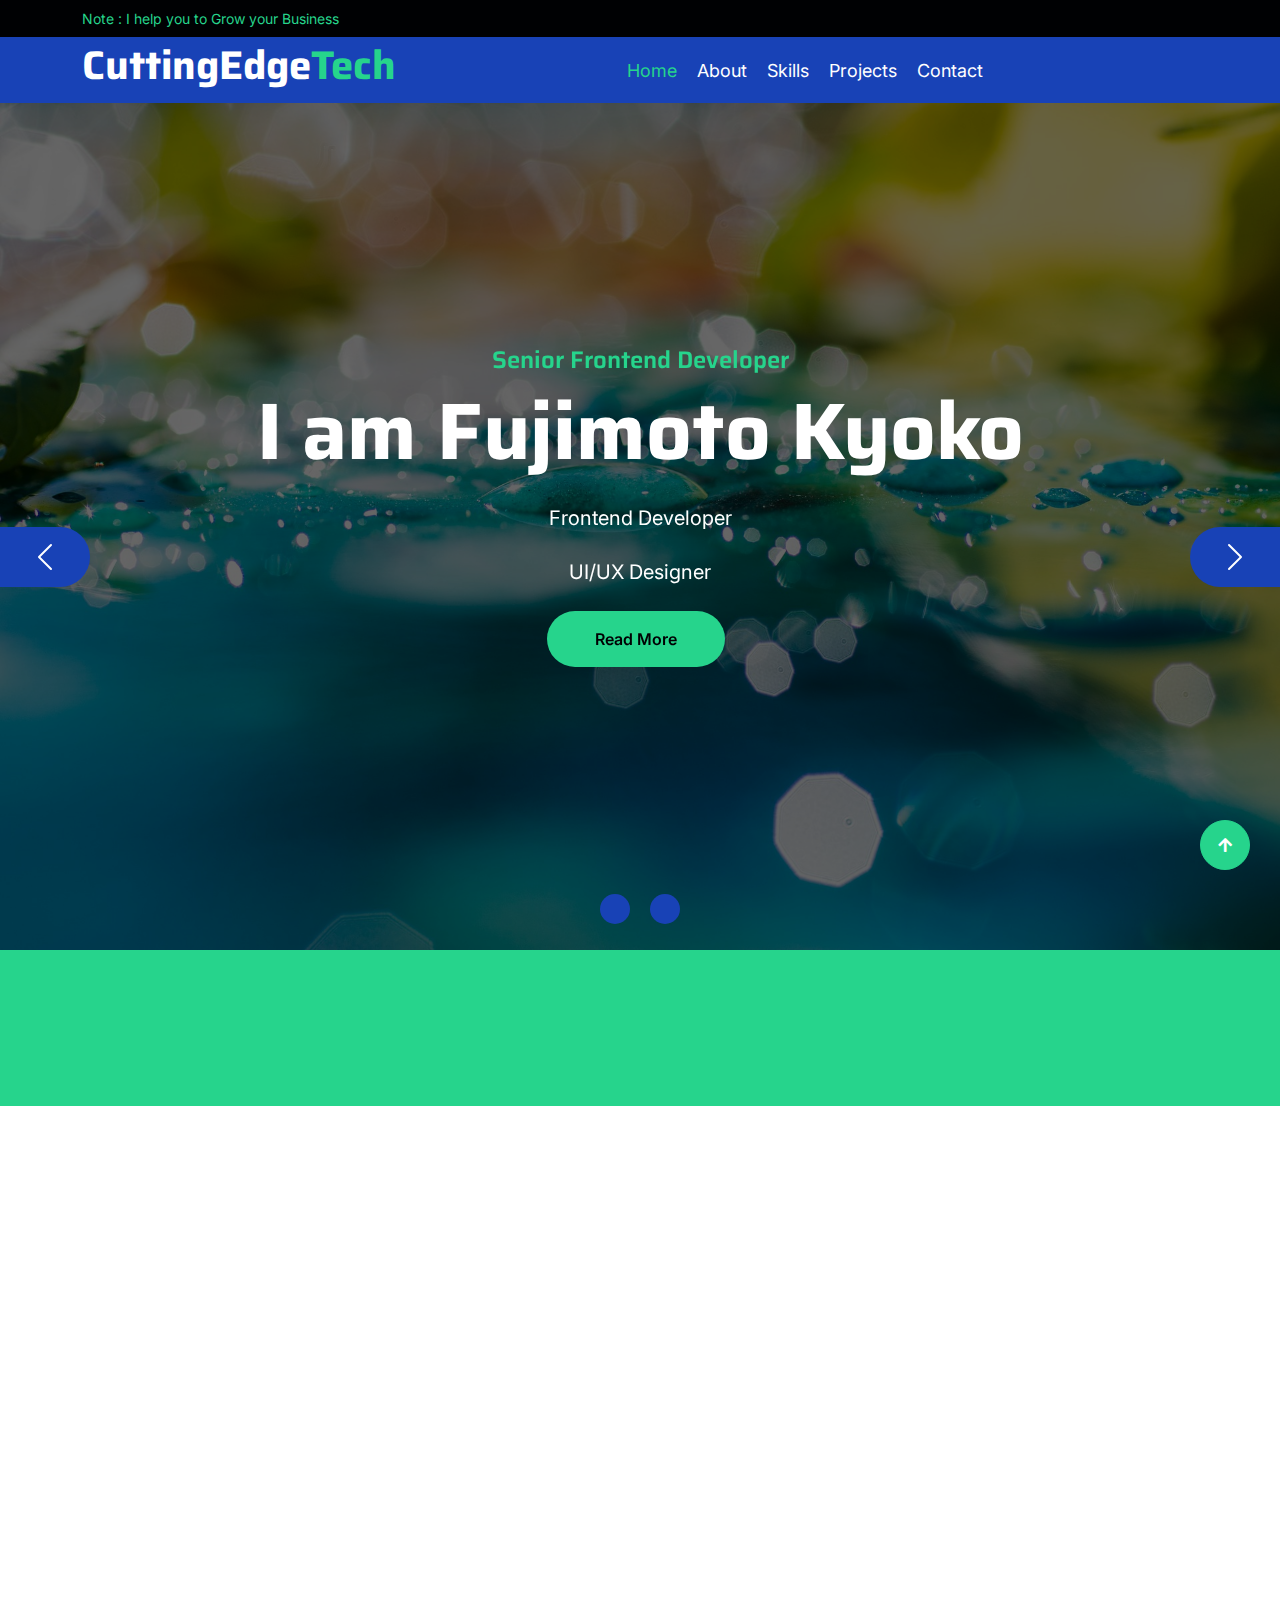
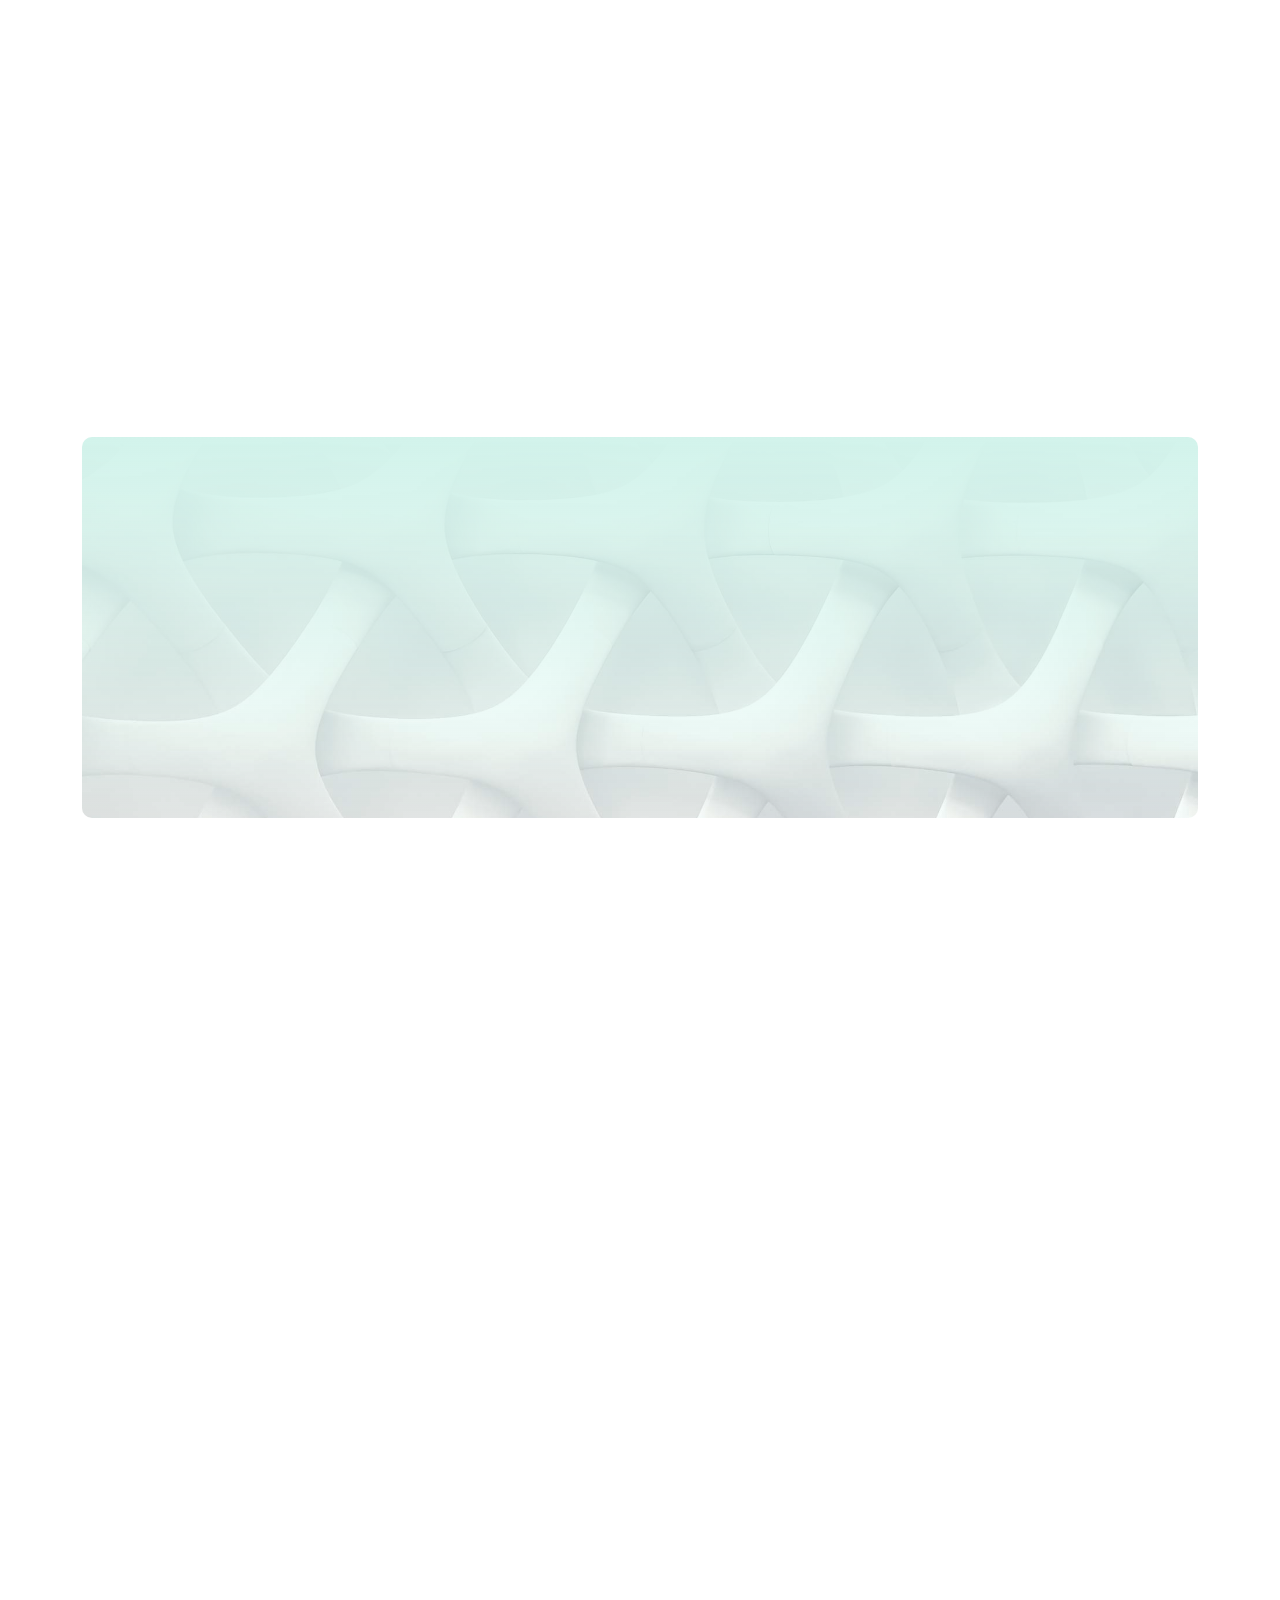
==== commit b14d26cd: "I added each link of my projects." ====
--- a/index.html
+++ b/index.html
@@ -313,7 +313,7 @@
                             <div class="project-img">
                                 <img src="img/project-1.jpg" class="img-fluid w-100 rounded" alt="">
                                 <div class="project-content">
-                                    <a href="#" class="text-center">
+                                    <a href="https://kwb-r.gitlab.io/fakin/" class="text-center">
                                         <h4 class="text-secondary">Web design</h4>
                                         <p class="m-0 text-white">Web Analysis</p>
                                     </a>
@@ -326,7 +326,7 @@
                             <div class="project-img">
                                 <img src="img/project-2.jpg" class="img-fluid w-100 rounded" alt="">
                                 <div class="project-content">
-                                    <a href="#" class="text-center">
+                                    <a href="https://wh1t3-e4gl3.github.io/project-red-stream/" class="text-center">
                                         <h4 class="text-secondary">Cyber Security</h4>
                                         <p class="m-0 text-white">Cyber Security Core</p>
                                     </a>
@@ -339,7 +339,7 @@
                             <div class="project-img">
                                 <img src="img/project-3.jpg" class="img-fluid w-100 rounded" alt="">
                                 <div class="project-content">
-                                    <a href="#" class="text-center">
+                                    <a href="https://officialrajdeepsingh.github.io/Array/" class="text-center">
                                         <h4 class="text-secondary">Mobile Info</h4>
                                         <p class="m-0 text-white">Upcomming Phone</p>
                                     </a>
@@ -352,7 +352,7 @@
                             <div class="project-img">
                                 <img src="img/project-4.jpg" class="img-fluid w-100 rounded" alt="">
                                 <div class="project-content">
-                                    <a href="#" class="text-center">
+                                    <a href="https://road-skills-school.web.app/" class="text-center">
                                         <h4 class="text-secondary">Web Development</h4>
                                         <p class="m-0 text-white">Web Analysis</p>
                                     </a>
@@ -365,7 +365,7 @@
                             <div class="project-img">
                                 <img src="img/project-5.jpg" class="img-fluid w-100 rounded" alt="">
                                 <div class="project-content">
-                                    <a href="#" class="text-center">
+                                    <a href="https://birthday-wisher.netlify.app/" class="text-center">
                                         <h4 class="text-secondary">Digital Marketing</h4>
                                         <p class="m-0 text-white">Marketing Analysis</p>
                                     </a>
@@ -378,7 +378,7 @@
                             <div class="project-img">
                                 <img src="img/project-6.jpg" class="img-fluid w-100 rounded" alt="">
                                 <div class="project-content">
-                                    <a href="#" class="text-center">
+                                    <a href="https://mukul-breach-resort-project.netlify.app/" class="text-center">
                                         <h4 class="text-secondary">keyword Research</h4>
                                         <p class="m-0 text-white">keyword Analysis</p>
                                     </a>
